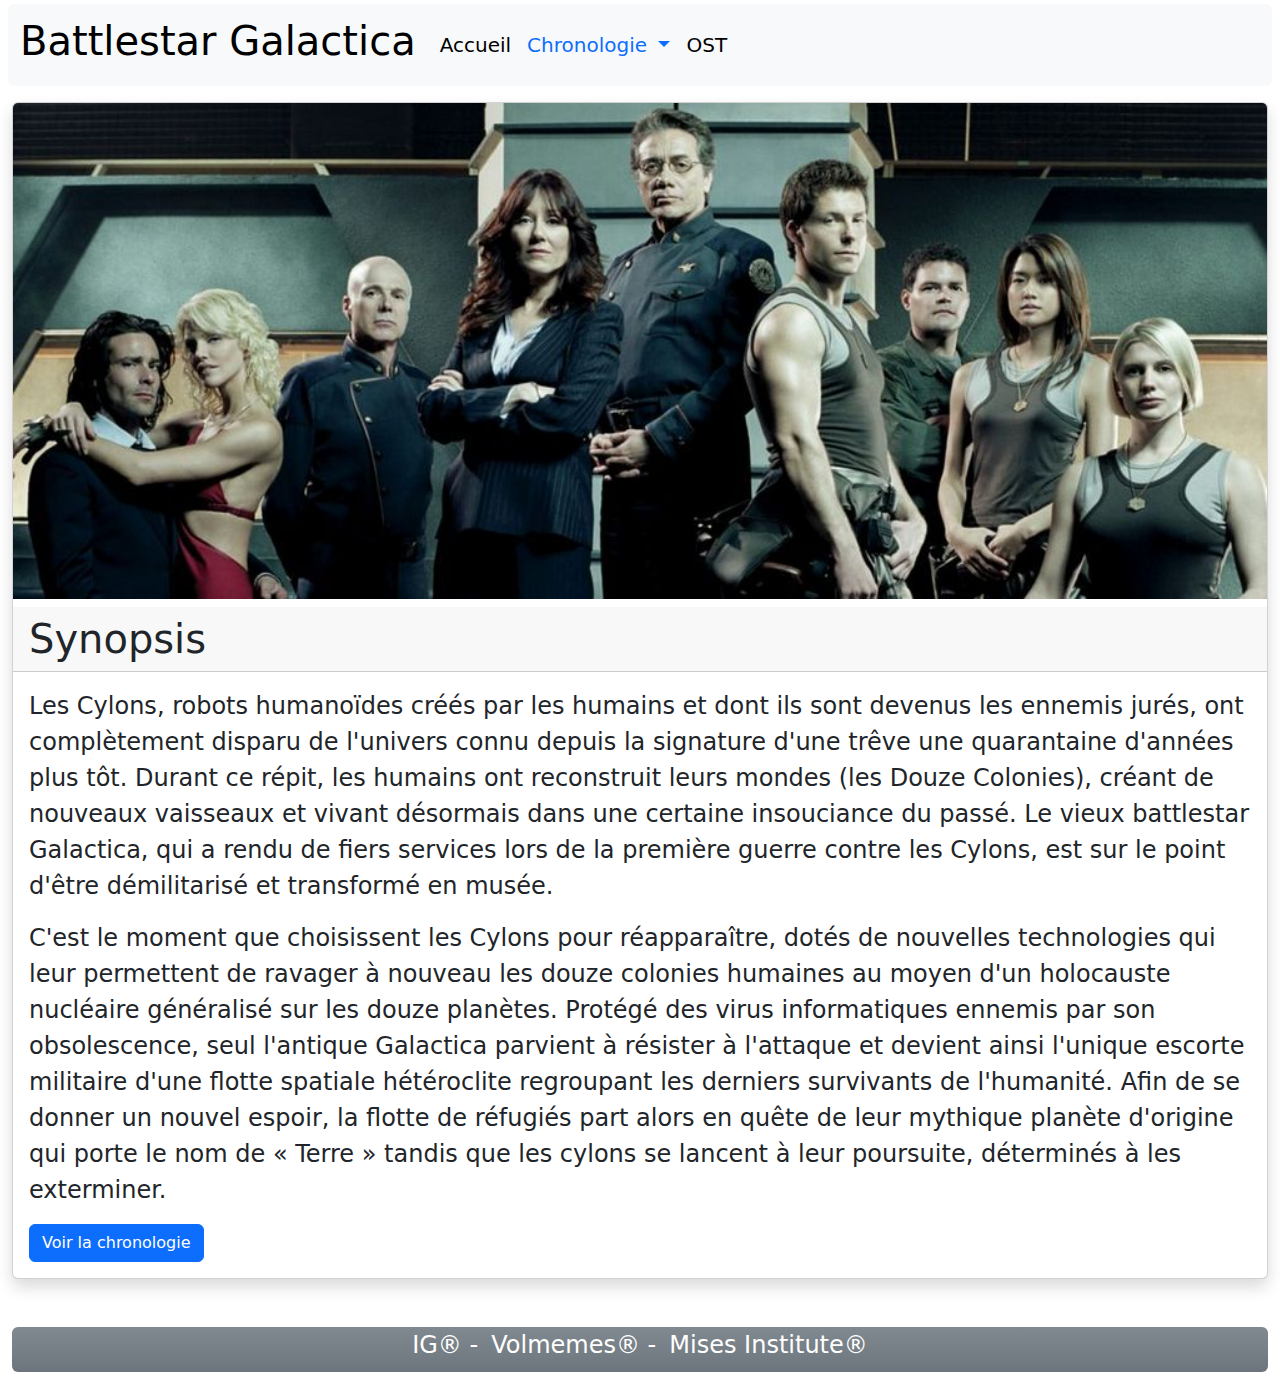
==== index.html @ 34782160 "Add files via upload" ====
<!DOCTYPE html>
<html lang="fr">

<head>
    <meta charset="UTF-8">
    <meta name="viewport" content="width=device-width, initial-scale=1.0">
    <meta http-equiv="X-UA-Compatible" content="ie=edge">
    <meta name="Description" content="Enter your description here" />
    <link rel="stylesheet" href="https://cdnjs.cloudflare.com/ajax/libs/twitter-bootstrap/5.1.0/css/bootstrap.min.css">
    <link rel="stylesheet" href="https://cdnjs.cloudflare.com/ajax/libs/font-awesome/5.15.4/css/all.min.css">
    <link rel="stylesheet" href="style.css">
    <title>Battlestar Galactica</title>
</head>

<body>

    <header class="mx-2 mt-1">
        <nav class="navbar navbar-expand-lg navbar-light bg-light rounded">
            <div class="container-fluid">
                <a class="navbar-brand" href="#">
                    <h1>Battlestar Galactica</h1>
                </a>
                <button class="navbar-toggler" type="button" data-bs-toggle="collapse"
                    data-bs-target="#navbarSupportedContent" aria-controls="navbarSupportedContent"
                    aria-expanded="false" aria-label="Toggle navigation">
                    <span class="navbar-toggler-icon"></span>
                </button>
                <div class="collapse navbar-collapse " id="navbarSupportedContent">
                    <ul class="navbar-nav me-auto mb-2 mb-lg-0">
                        <li class="nav-item">
                            <a class="nav-link active fs-5" aria-current="page" href="#">Accueil</a>
                        </li>
                        <li class="nav-item dropdown">
                            <a class="nav-link dropdown-toggle active text-primary fs-5" href="episodes.html"
                                id="navbarDropdown" role="button" data-bs-toggle="dropdown" aria-expanded="false">
                                Chronologie
                            </a>
                            <ul class="dropdown-menu" aria-labelledby="navbarDropdown">
                                <li><a class="dropdown-item fs-5" href="episodes.html">Episodes</a></li>
                                <li><a class="dropdown-item fs-5" href="personnages.html">Personnages</a></li>
                                <li>
                                    <hr class="mx-2 dropdown-divider">
                                </li>
                                <li><a class="dropdown-item fs-5 fst-italic disabled" href="#">Blood and
                                        Chrome (coming soon)</a></li>
                            </ul>
                        <li class="nav-item">
                            <a class="nav-link active fs-5" href="soundtrack.html">OST</a>
                        </li>

                    </ul>

                </div>
            </div>
        </nav>
    </header>


    <div class="container-fluid my-3">

        <div class="card rounded shadow">
            <img src="img/imgBSG.jpg" class="card-img-top mx-auto" alt="img-card">
            <h4 class="card-header mt-2 fs-1">Synopsis</h4>
            <div class="card-body fs-4">
                <p class="card-text ">Les Cylons, robots humanoïdes créés par les humains et dont ils sont devenus
                    les
                    ennemis jurés, ont complètement disparu de l'univers connu depuis la signature d'une trêve une
                    quarantaine d'années plus tôt. Durant ce répit, les humains ont reconstruit leurs mondes (les Douze
                    Colonies), créant de nouveaux vaisseaux et vivant désormais dans une certaine insouciance du passé.
                    Le vieux battlestar Galactica, qui a rendu de fiers services lors de la première guerre contre les
                    Cylons, est sur le point d'être démilitarisé et transformé en musée.

                <p>C'est le moment que choisissent les Cylons pour réapparaître, dotés de nouvelles technologies qui
                    leur permettent de ravager à nouveau les douze colonies humaines au moyen d'un holocauste nucléaire
                    généralisé sur les douze planètes. Protégé des virus informatiques ennemis par son obsolescence,
                    seul l'antique Galactica parvient à résister à l'attaque et devient ainsi l'unique escorte militaire
                    d'une flotte spatiale hétéroclite regroupant les derniers survivants de l'humanité. Afin de se
                    donner un nouvel espoir, la flotte de réfugiés part alors en quête de leur mythique planète
                    d'origine qui porte le nom de « Terre » tandis que les cylons se lancent à leur poursuite,
                    déterminés à les exterminer.</p>

                <a href="episodes.html" class="btn btn-primary">Voir la chronologie</a>
            </div>
        </div>




        <footer class="mt-5 bg-secondary bg-gradient rounded">

            <div class="col ">
                <ul class="list-inline text-center py-1">
                    <li class="list-inline-item"><a class="text-white text-decoration-none"
                            href="https://www.instagram.com/l_l_lightning">
                            <h4>IG® - </h4>
                        </a></li>
                    <li class="list-inline-item"><a class="text-white text-decoration-none"
                            href="https://t.me/volmemes.com">
                            <h4>Volmemes® - </h4>
                        </a>
                    </li>
                    <li class="list-inline-item"><a class="text-white text-decoration-none" href="https://mises.org/">
                            <h4>Mises Institute®</h4>
                        </a>
                    </li>
                </ul>
            </div>

        </footer>
    </div>
    <script src="https://cdnjs.cloudflare.com/ajax/libs/popper.js/2.9.2/umd/popper.min.js"></script>
    <script src="https://cdnjs.cloudflare.com/ajax/libs/twitter-bootstrap/5.1.0/js/bootstrap.min.js"></script>

    <link rel="stylesheet" href="https://cdnjs.cloudflare.com/ajax/libs/font-awesome/5.15.3/css/all.min.css"
        integrity="sha512-iBBXm8fW90+nuLcSKlbmrPcLa0OT92xO1BIsZ+ywDWZCvqsWgccV3gFoRBv0z+8dLJgyAHIhR35VZc2oM/gI1w=="
        crossorigin="anonymous" referrerpolicy="no-referrer" />
</body>

</html>
---- style.css ----
#marge {
  margin-top: 8rem;
}
/*# sourceMappingURL=style.css.map */
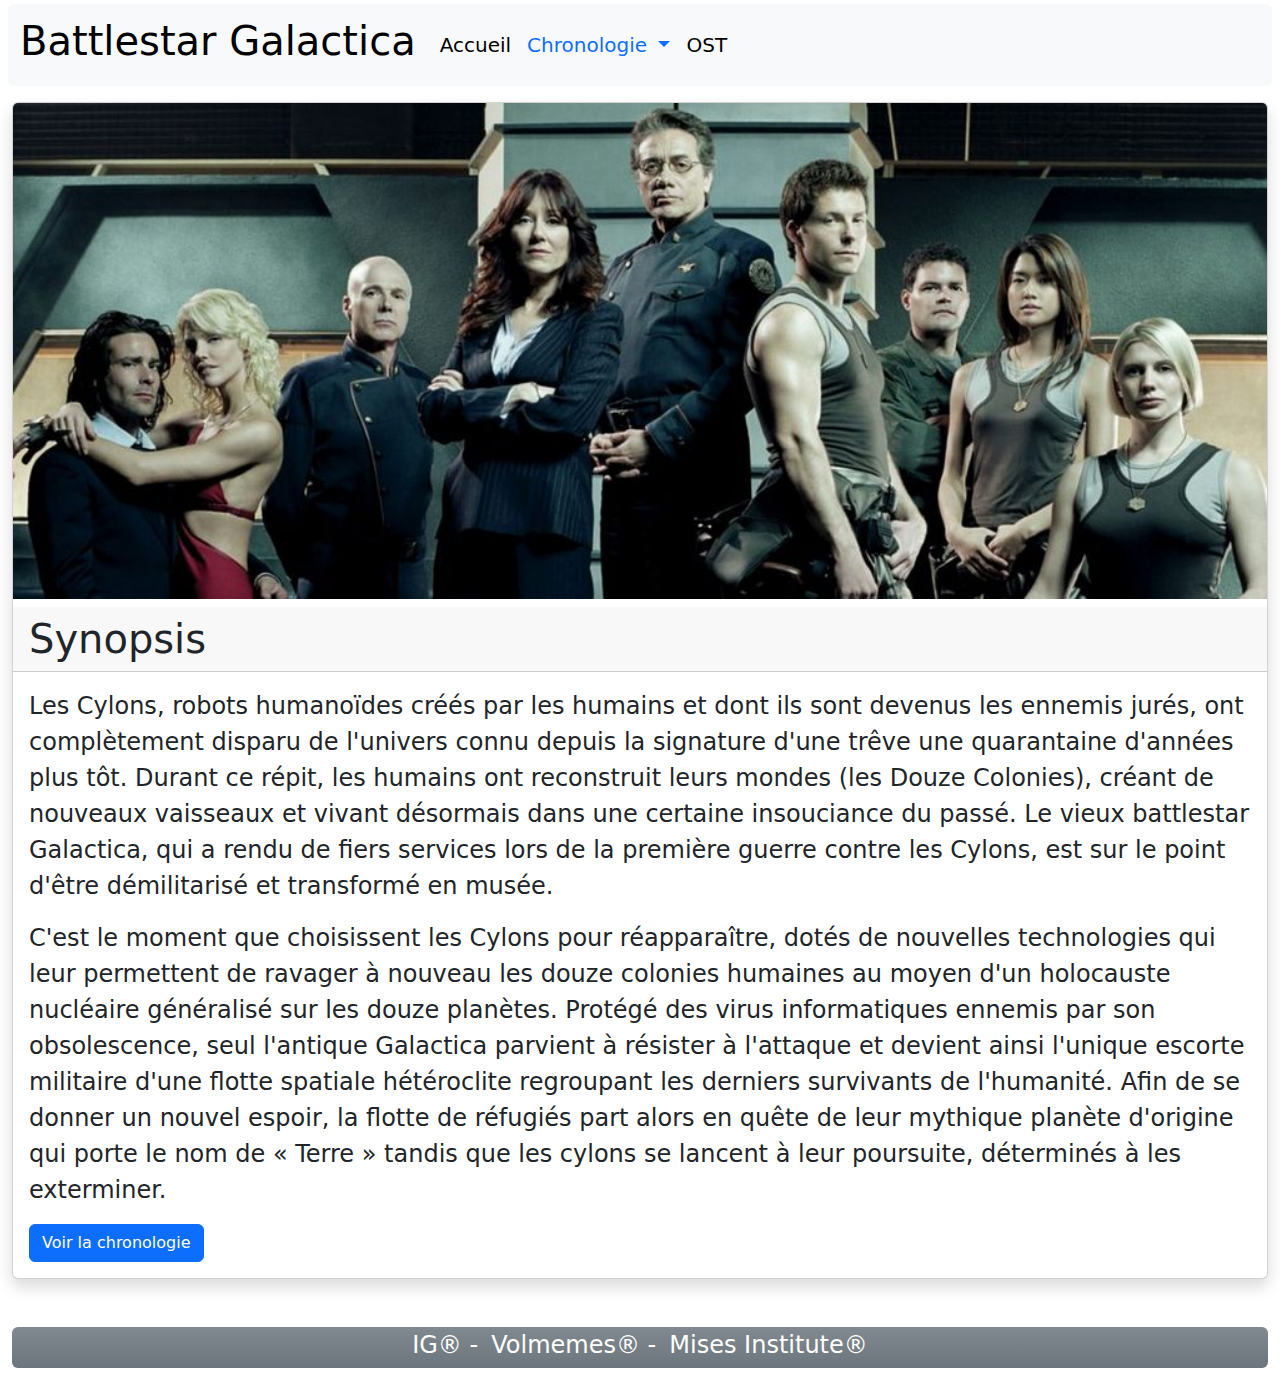
==== commit 604fac39: "màj padding footer" ====
--- a/index.html
+++ b/index.html
@@ -89,17 +89,18 @@
         <footer class="mt-5 bg-secondary bg-gradient rounded">
 
             <div class="col ">
-                <ul class="list-inline text-center py-1">
+                <ul class="list-inline text-center pt-1">
                     <li class="list-inline-item"><a class="text-white text-decoration-none"
-                            href="https://www.instagram.com/l_l_lightning">
+                            href="https://www.instagram.com/l_l_lightning" target="_blank">
                             <h4>IG® - </h4>
                         </a></li>
-                    <li class="list-inline-item"><a class="text-white text-decoration-none"
-                            href="https://t.me/volmemes.com">
+                    <li class="list-inline-item"><a class="text-white text-decoration-none" href="https://t.me/volmemes"
+                            target="_blank">
                             <h4>Volmemes® - </h4>
                         </a>
                     </li>
-                    <li class="list-inline-item"><a class="text-white text-decoration-none" href="https://mises.org/">
+                    <li class="list-inline-item"><a class="text-white text-decoration-none" href="https://mises.org/"
+                            target="_blank">
                             <h4>Mises Institute®</h4>
                         </a>
                     </li>
--- a/style.css
+++ b/style.css
@@ -1,4 +1,4 @@
 #marge {
-  margin-top: 8rem;
+  margin-top: 4rem;
 }
 /*# sourceMappingURL=style.css.map */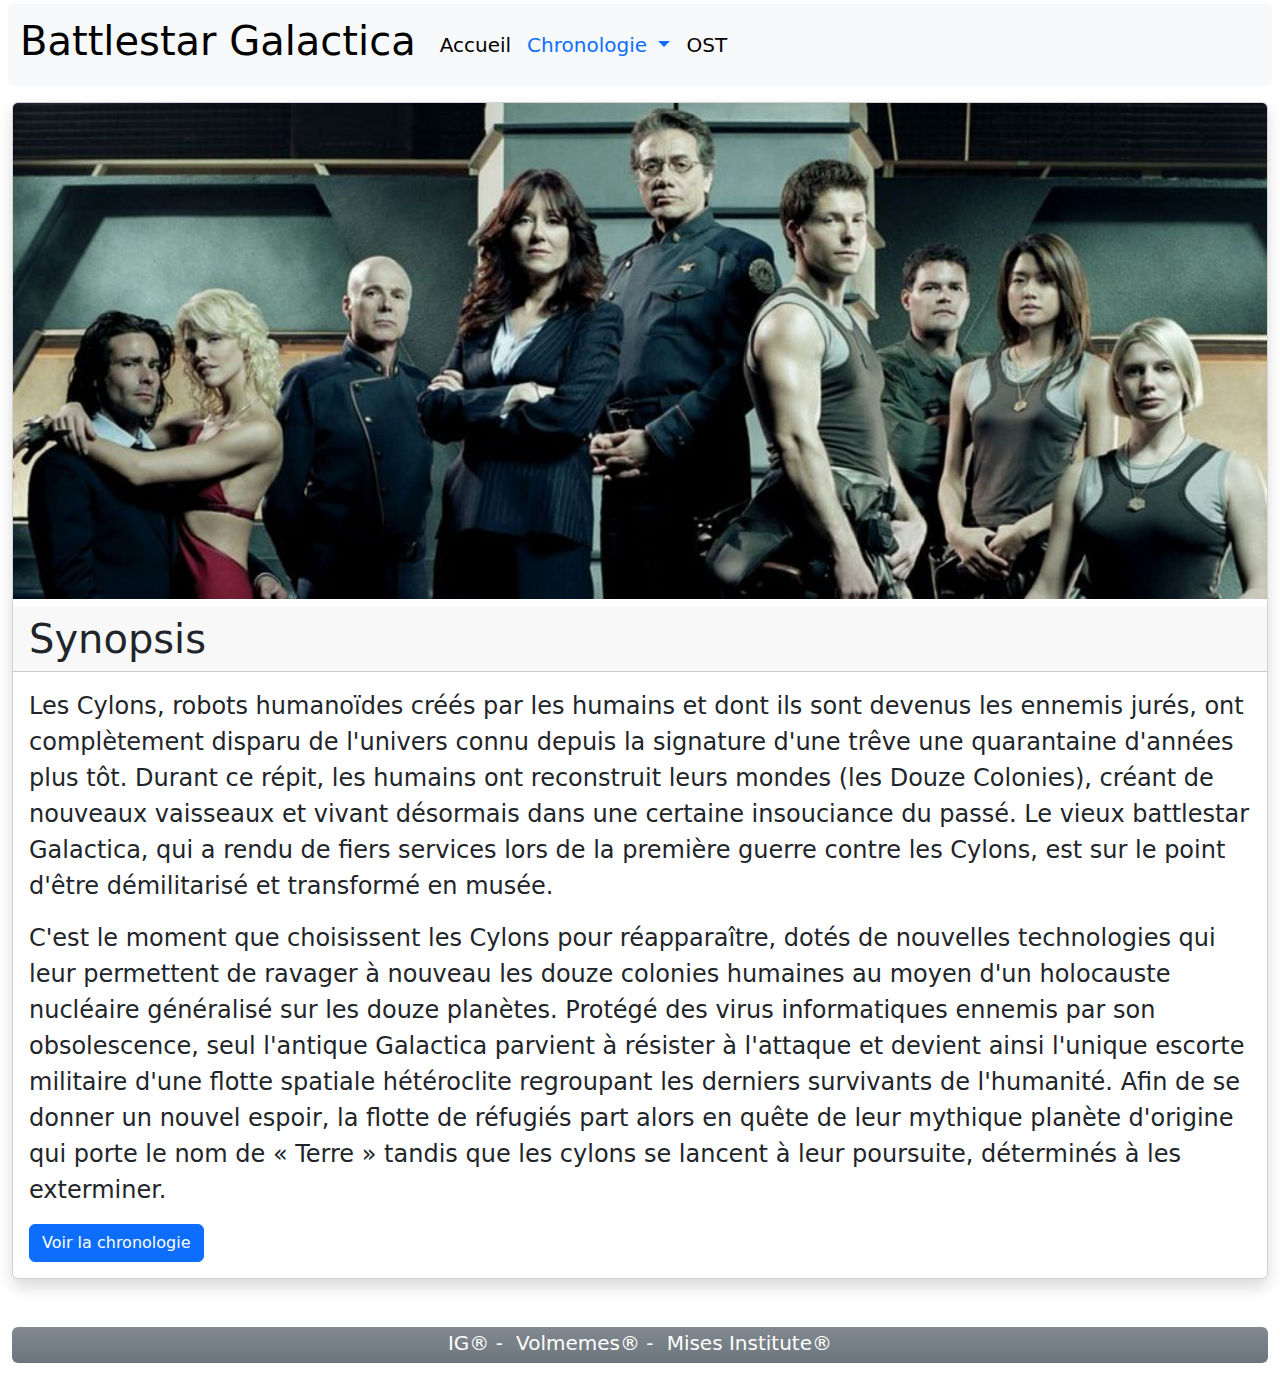
==== commit 2d8aee03: "h5 footer" ====
--- a/index.html
+++ b/index.html
@@ -60,7 +60,7 @@
 
         <div class="card rounded shadow">
             <img src="img/imgBSG.jpg" class="card-img-top mx-auto" alt="img-card">
-            <h4 class="card-header mt-2 fs-1">Synopsis</h4>
+            <h5 class="card-header mt-2 fs-1">Synopsis</h5>
             <div class="card-body fs-4">
                 <p class="card-text ">Les Cylons, robots humanoïdes créés par les humains et dont ils sont devenus
                     les
@@ -92,16 +92,16 @@
                 <ul class="list-inline text-center pt-1">
                     <li class="list-inline-item"><a class="text-white text-decoration-none"
                             href="https://www.instagram.com/l_l_lightning" target="_blank">
-                            <h4>IG® - </h4>
+                            <h5>IG® - </h5>
                         </a></li>
                     <li class="list-inline-item"><a class="text-white text-decoration-none" href="https://t.me/volmemes"
                             target="_blank">
-                            <h4>Volmemes® - </h4>
+                            <h5>Volmemes® - </h5>
                         </a>
                     </li>
                     <li class="list-inline-item"><a class="text-white text-decoration-none" href="https://mises.org/"
                             target="_blank">
-                            <h4>Mises Institute®</h4>
+                            <h5>Mises Institute®</h5>
                         </a>
                     </li>
                 </ul>
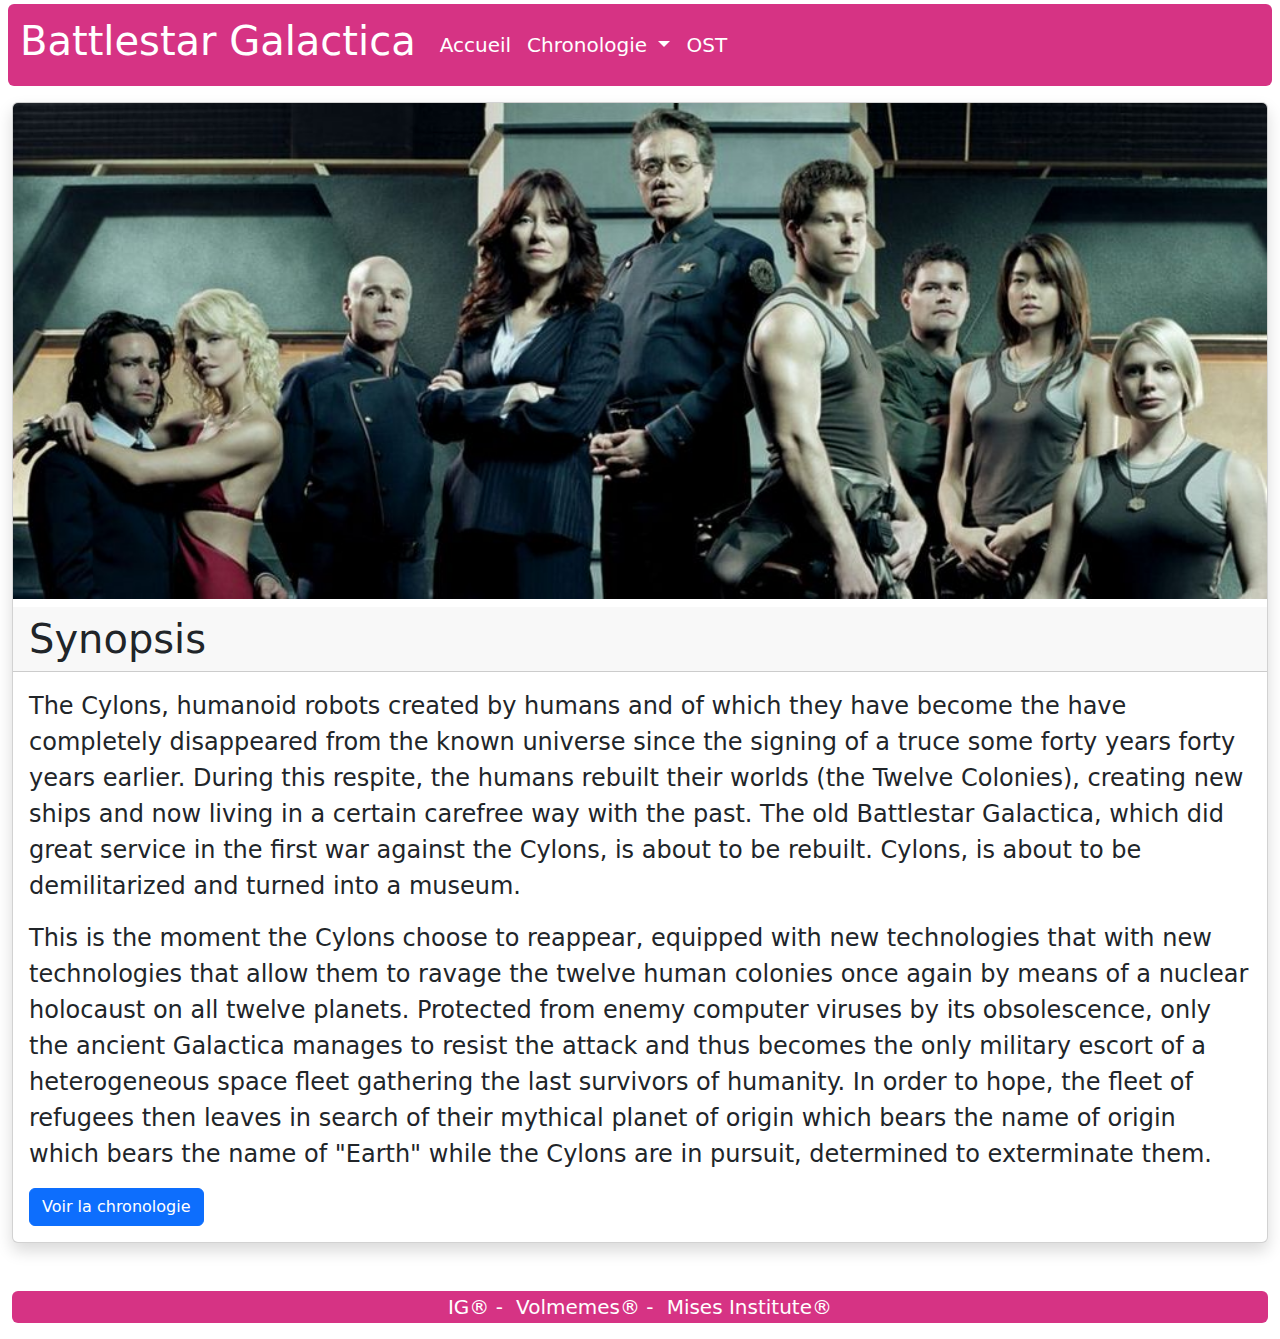
==== commit 7e9cf2ef: "Màj footer/header" ====
--- a/index.html
+++ b/index.html
@@ -15,12 +15,12 @@
 <body>
 
     <header class="mx-2 mt-1">
-        <nav class="navbar navbar-expand-lg navbar-light bg-light rounded">
+        <nav class="navbar navbar-expand-lg navbar-light purple rounded">
             <div class="container-fluid">
                 <a class="navbar-brand" href="#">
-                    <h1>Battlestar Galactica</h1>
+                    <h1 class="text-white">Battlestar Galactica</h1>
                 </a>
-                <button class="navbar-toggler" type="button" data-bs-toggle="collapse"
+                <button class="navbar-toggler custom-toggler" type="button" data-bs-toggle="collapse"
                     data-bs-target="#navbarSupportedContent" aria-controls="navbarSupportedContent"
                     aria-expanded="false" aria-label="Toggle navigation">
                     <span class="navbar-toggler-icon"></span>
@@ -28,10 +28,10 @@
                 <div class="collapse navbar-collapse " id="navbarSupportedContent">
                     <ul class="navbar-nav me-auto mb-2 mb-lg-0">
                         <li class="nav-item">
-                            <a class="nav-link active fs-5" aria-current="page" href="#">Accueil</a>
+                            <a class="nav-link active text-white fs-5" aria-current="page" href="#">Accueil</a>
                         </li>
                         <li class="nav-item dropdown">
-                            <a class="nav-link dropdown-toggle active text-primary fs-5" href="episodes.html"
+                            <a class="nav-link dropdown-toggle active text-white fs-5" href="episodes.html"
                                 id="navbarDropdown" role="button" data-bs-toggle="dropdown" aria-expanded="false">
                                 Chronologie
                             </a>
@@ -45,11 +45,9 @@
                                         Chrome (coming soon)</a></li>
                             </ul>
                         <li class="nav-item">
-                            <a class="nav-link active fs-5" href="soundtrack.html">OST</a>
+                            <a class="nav-link active text-white fs-5" href="soundtrack.html">OST</a>
                         </li>
-
                     </ul>
-
                 </div>
             </div>
         </nav>
@@ -62,23 +60,25 @@
             <img src="img/imgBSG.jpg" class="card-img-top mx-auto" alt="img-card">
             <h5 class="card-header mt-2 fs-1">Synopsis</h5>
             <div class="card-body fs-4">
-                <p class="card-text ">Les Cylons, robots humanoïdes créés par les humains et dont ils sont devenus
-                    les
-                    ennemis jurés, ont complètement disparu de l'univers connu depuis la signature d'une trêve une
-                    quarantaine d'années plus tôt. Durant ce répit, les humains ont reconstruit leurs mondes (les Douze
-                    Colonies), créant de nouveaux vaisseaux et vivant désormais dans une certaine insouciance du passé.
-                    Le vieux battlestar Galactica, qui a rendu de fiers services lors de la première guerre contre les
-                    Cylons, est sur le point d'être démilitarisé et transformé en musée.
+                <p class="card-text ">The Cylons, humanoid robots created by humans and of which they have become
+                    the
+                    have completely disappeared from the known universe since the signing of a truce some forty years
+                    forty years earlier. During this respite, the humans rebuilt their worlds (the Twelve
+                    Colonies), creating new ships and now living in a certain carefree way with the past.
+                    The old Battlestar Galactica, which did great service in the first war against the Cylons, is about
+                    to be rebuilt.
+                    Cylons, is about to be demilitarized and turned into a museum.
 
-                <p>C'est le moment que choisissent les Cylons pour réapparaître, dotés de nouvelles technologies qui
-                    leur permettent de ravager à nouveau les douze colonies humaines au moyen d'un holocauste nucléaire
-                    généralisé sur les douze planètes. Protégé des virus informatiques ennemis par son obsolescence,
-                    seul l'antique Galactica parvient à résister à l'attaque et devient ainsi l'unique escorte militaire
-                    d'une flotte spatiale hétéroclite regroupant les derniers survivants de l'humanité. Afin de se
-                    donner un nouvel espoir, la flotte de réfugiés part alors en quête de leur mythique planète
-                    d'origine qui porte le nom de « Terre » tandis que les cylons se lancent à leur poursuite,
-                    déterminés à les exterminer.</p>
-
+                <p>This is the moment the Cylons choose to reappear, equipped with new technologies that
+                    with new technologies that allow them to ravage the twelve human colonies once again by means of a
+                    nuclear holocaust
+                    on all twelve planets. Protected from enemy computer viruses by its obsolescence,
+                    only the ancient Galactica manages to resist the attack and thus becomes the only military escort
+                    of a heterogeneous space fleet gathering the last survivors of humanity. In order to
+                    hope, the fleet of refugees then leaves in search of their mythical planet of origin which bears the
+                    name
+                    of origin which bears the name of "Earth" while the Cylons are in pursuit,
+                    determined to exterminate them.</p>
                 <a href="episodes.html" class="btn btn-primary">Voir la chronologie</a>
             </div>
         </div>
@@ -86,22 +86,22 @@
 
 
 
-        <footer class="mt-5 bg-secondary bg-gradient rounded">
+        <footer class="mt-5 rounded purple">
 
             <div class="col ">
                 <ul class="list-inline text-center pt-1">
                     <li class="list-inline-item"><a class="text-white text-decoration-none"
                             href="https://www.instagram.com/l_l_lightning" target="_blank">
-                            <h5>IG® - </h5>
+                            <h5 class="mb-1">IG® - </h5>
                         </a></li>
                     <li class="list-inline-item"><a class="text-white text-decoration-none" href="https://t.me/volmemes"
                             target="_blank">
-                            <h5>Volmemes® - </h5>
+                            <h5 class="mb-1">Volmemes® - </h5>
                         </a>
                     </li>
                     <li class="list-inline-item"><a class="text-white text-decoration-none" href="https://mises.org/"
                             target="_blank">
-                            <h5>Mises Institute®</h5>
+                            <h5 class="mb-1">Mises Institute®</h5>
                         </a>
                     </li>
                 </ul>
--- a/style.css
+++ b/style.css
@@ -1,4 +1,21 @@
 #marge {
   margin-top: 4rem;
 }
+
+.purple {
+  background-color: #d63384;
+}
+
+.footer {
+  font-family: sans-serif;
+}
+
+.custom-toggler.navbar-toggler {
+  border-color: white;
+}
+
+/* Modification des couleurs du bouton de la navbar :*/
+.custom-toggler .navbar-toggler-icon {
+  background-image: url("data:image/svg+xml;charset=utf8,%3Csvg viewBox='255, 255, 255' xmlns='http://www.w3.org/2000/svg'%3E%3Cpath stroke='rgba(255, 255, 255)' stroke-width='2' stroke-linecap='round' stroke-miterlimit='10' d='M4 8h24M4 16h24M4 24h24'/%3E%3C/svg%3E");
+}
 /*# sourceMappingURL=style.css.map */